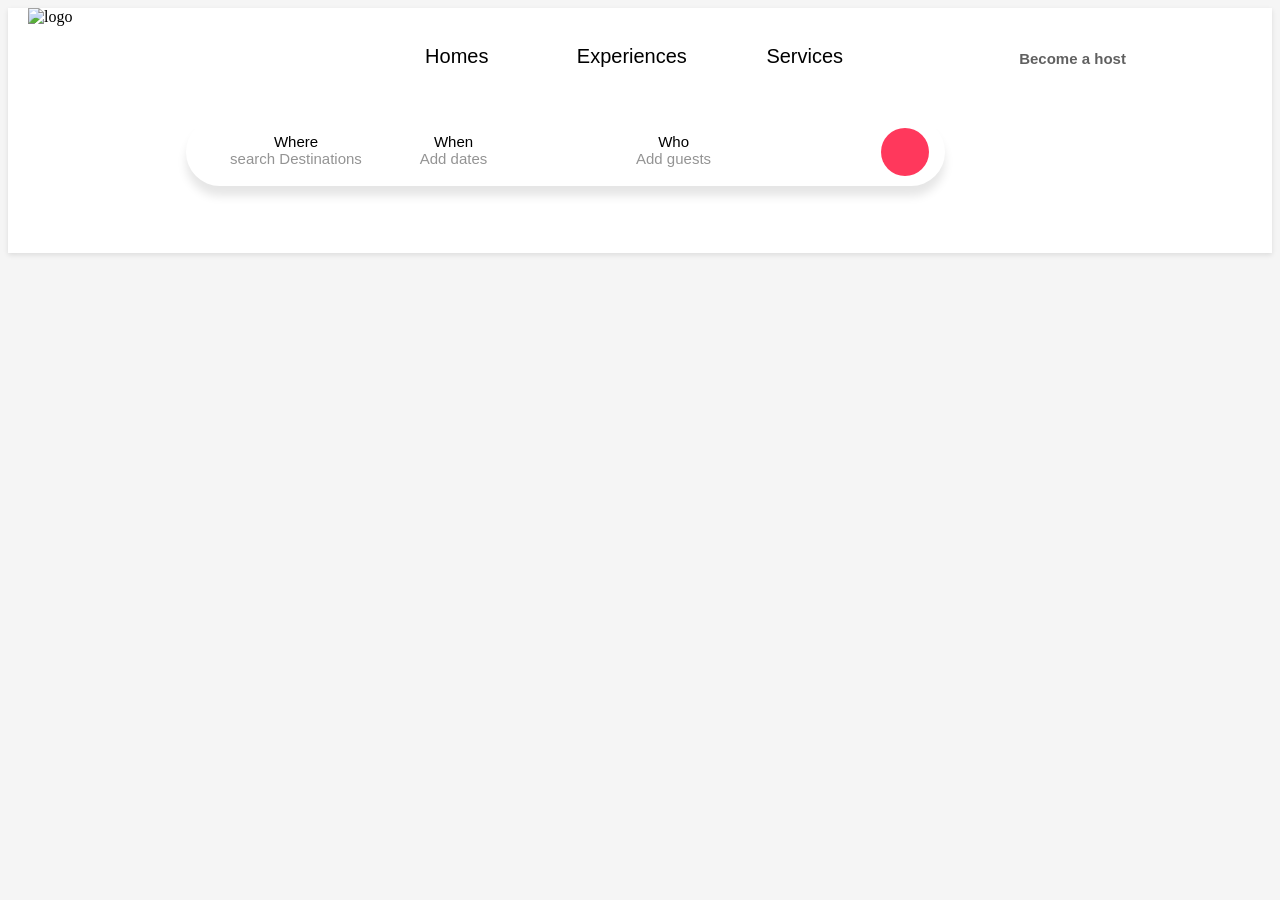
==== Airbnb.html @ 441161d2 "new" ====
<!DOCTYPE html>
<html lang="en">
<head>
    <meta charset="UTF-8">
    <meta name="viewport" content="width=device-width, initial-scale=1.0">
    <script src="https://kit.fontawesome.com/0e17cc80b3.js" crossorigin="anonymous"></script>
    <title>Airbnb</title>
    <link rel="stylesheet" href="idk.css">
    <link rel="icon" type="image/png" href="https://encrypted-tbn0.gstatic.com/images?q=tbn:ANd9GcTjbS8r6aYVxWtur4DRqzLE-n1TiR5ngC4-bg&s">
</head>
<body>
    <div class="header">
        <img src="https://download.logo.wine/logo/Airbnb/Airbnb-Logo.wine.png" alt="logo">
        <div class="house"><a href="#"><i class="fa-sharp fa-solid fa-house fa-lg"></i>Homes</a></div>
        <div class="experience"><a href="#"><i class="fa-sharp fa-solid fa-star fa-lg"></i>Experiences</a></div>
        <div class="services"><a href="#"><i class="fa-sharp fa-solid fa-concierge-bell fa-lg"></i>Services</a></div>
        <div class="host">Become a host</div>
        <div class="globe">
            <i class="fa-sharp fa-solid fa-globe fa-sm"></i>
        </div>
        <div class="grid">
            <i class="fa-sharp fa-solid fa-grip-lines"></i>
        </div>
        <div class="box">
            <div class="dest">
                <button>   
                    Where <br>
                    <span style="color: rgba(0, 0, 0, 0.425);">search Destinations</span> 
                </button>
            </div>
            <div class="when">
                <button>   
                    When <br>
                    <span style="color: rgba(0, 0, 0, 0.425);">Add dates</span> 
                </button>
            </div>
            
            <div class="who">
                <button>   
                    Who <br>
                    <span style="color: rgba(0, 0, 0, 0.425);">Add guests</span> 
                </button>
            </div>
            <div class="search">
                <button><i class="fa-solid fa-magnifying-glass fa-xl" style="color: rgb(255, 255, 255);"></i></button>
            </div>

            
            
        </div>
            
    
        
    </div>
    
</body>
</html>
---- idk.css ----
body{
    background-color: whitesmoke;
}
.header{
    background-color: white;
    height: 245px;
    position: relative;
    display:flex;
    box-shadow: 0px 2px 5px rgba(0, 0, 0, 0.1);
    
}
.header img{
    height: 90px;
    width: auto;
    margin-left: 20px;
    transform: scale(1.0);
}
.house{
    position: absolute;
    left: 33%;
    top: 15%;
    font-size: 20px;
}
.experience{
    position: absolute;
    left: 45%;
    top: 15%;
    font-size: 20px;
}
.services{
    position: absolute;
    left: 60%;
    top: 15%;
    font-size: 20px;
}
.globe{
    position: absolute;
    left: 90%;
    top: 39%;
    font-size: 20px;
    border-radius: 50%;
}
.globe{
    position: absolute;
    left: 90%;
    top: 16%;
    font-size: 20px;
    border-radius: 50%;
}
.grid{
    position: absolute;
    left: 93%;
    top: 16%;
    font-size: 20px;
}
.host{
    position: absolute;
    left: 80%;
    top: 17%;
    font-size: 15px;
    color:rgba(0, 0, 0, 0.623);
    font-family: sans-serif;
    font-weight: 700;
}
.house a, 
.experience a,
.services a{
    text-decoration:none;
    color:black;
    font-family:sans-serif;
}
.box{
    position: relative;
    border: none;
    top: 45%;
    left: 9%;
    width: 60%;
    height: 68px;
    border-radius: 35px;
    box-shadow: 0px 10px 10px rgba(0, 0, 0, 0.1);
}
.dest{
    position:absolute;
    top: 20%;
    left: 5%;
    width: 210px;
    font-size: 14px;
    border-right: 1px solid rgba(0, 0, 0, 0.253);
    font-family: sans-serif;
    font-size: 15px;
}
.dest button{
    border:none;
    background-color:white;
    font-family: sans-serif;
    font-size: 15px;

}
.when{
    position:absolute;
    top: 20%;
    left: 30%;
    width: 240px;
    font-size: 14px;
    border-right: 1px solid rgba(0, 0, 0, 0.253);
    font-family: sans-serif;
    font-size: 15px;
}
.when button{
    border:none;
    background-color:white;
    font-family: sans-serif;
    font-size: 15px;
}
.who{
    position:absolute;
    top: 20%;
    right: 30%;
    font-size: 14px;
    font-family: sans-serif;
    font-size: 15px;
}
.who button{
    border:none;
    background-color:white;
    font-family: sans-serif;
    font-size: 15px;
}
.search{
    position:absolute;
    top: 14%;
    right: 2%;
    font-size: 14px;
    font-family: sans-serif;
    font-size: 15px;
    color: white;
}
.search button{
    border:none;
    font-family: sans-serif;
    font-size: 15px;
    width: 48px;
    height: 48px;
    padding: 0;
    border-radius: 50%;
    display: flex;
    align-items: center;
    justify-content: center;
    background-color:#FF385C;
}
.dest:hover{
    background-color:#FF385C;
    box-shadow: 0px 4px 8px rgba(255, 56, 92, 0.3);
}
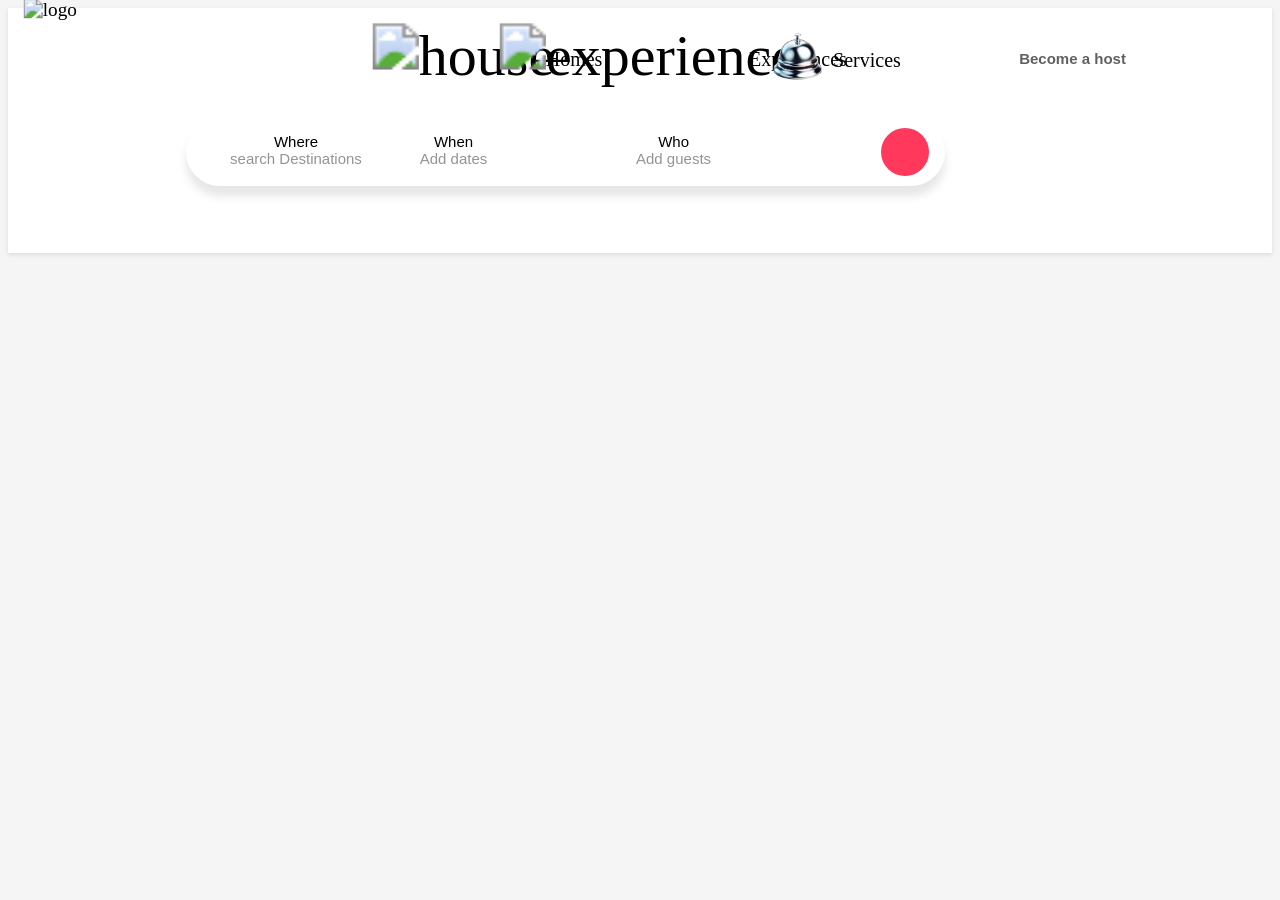
==== commit e366b30b: "change" ====
--- a/Airbnb.html
+++ b/Airbnb.html
@@ -5,15 +5,16 @@
     <meta name="viewport" content="width=device-width, initial-scale=1.0">
     <script src="https://kit.fontawesome.com/0e17cc80b3.js" crossorigin="anonymous"></script>
     <title>Airbnb</title>
-    <link rel="stylesheet" href="idk.css">
+    <link rel="stylesheet" href="Airbnb.css">
     <link rel="icon" type="image/png" href="https://encrypted-tbn0.gstatic.com/images?q=tbn:ANd9GcTjbS8r6aYVxWtur4DRqzLE-n1TiR5ngC4-bg&s">
 </head>
 <body>
     <div class="header">
         <img src="https://download.logo.wine/logo/Airbnb/Airbnb-Logo.wine.png" alt="logo">
-        <div class="house"><a href="#"><i class="fa-sharp fa-solid fa-house fa-lg"></i>Homes</a></div>
-        <div class="experience"><a href="#"><i class="fa-sharp fa-solid fa-star fa-lg"></i>Experiences</a></div>
-        <div class="services"><a href="#"><i class="fa-sharp fa-solid fa-concierge-bell fa-lg"></i>Services</a></div>
+        <div class="house"><img src="https://png.pngtree.com/png-vector/20230831/ourmid/pngtree-house-with-no-background-png-image_9197435.png" alt="house"><span style="position: absolute; left:152%; top: 15%; font-weight: 500;">Homes</span></div>
+        <div class="experience"><img src="https://encrypted-tbn0.gstatic.com/images?q=tbn:ANd9GcS5OO-pwhd7CRNDToA-q-nOB6ABYMlB24wIFQ&s" alt="experience"><span style="position: absolute; left:135%; top: 15%; font-weight: 500;">Experiences</span></div>
+        <div class="services"><img src="bell.png" alt="services"><span style="position: absolute; left:139%; top: 15%; font-weight: 500;">Services</span>
+        </div>
         <div class="host">Become a host</div>
         <div class="globe">
             <i class="fa-sharp fa-solid fa-globe fa-sm"></i>
--- a/Airbnb.css
+++ b/Airbnb.css
@@ -0,0 +1,166 @@
+body{
+    background-color: whitesmoke;
+}
+.header{
+    background-color: white;
+    height: 245px;
+    position: relative;
+    display:flex;
+    box-shadow: 0px 2px 5px rgba(0, 0, 0, 0.1);
+    
+}
+.header img{
+    height: 90px;
+    width: auto;
+    margin-left: 20px;
+    transform: scale(1.2);
+}
+.house{
+     position: absolute;
+    left: 32%;
+    top: 15%;
+    font-size: 20px;
+}
+.house img{
+    height: 23px;
+    width: auto;
+    margin-right: 5px;
+    transform: scale(2.9);
+}
+.experience{
+    position: absolute;
+    left: 45%;
+    top: 15%;
+    font-size: 20px;
+}
+.experience img{
+    height: 20px;
+    width: auto;
+    margin-right: 5px;
+    transform: scale(2.9);
+}
+.services{
+    position: absolute;
+    left: 60%;
+    top: 15%;
+    font-size: 20px;
+}
+.services img{
+    height: 23px;
+    width: auto;
+    margin-right: 5px;
+    transform: scale(2.3);
+}
+.globe{
+    position: absolute;
+    left: 90%;
+    top: 12%;
+    font-size: 20px;
+    
+}
+
+.grid{
+    position: absolute;
+    left: 93%;
+    top: 16%;
+    font-size: 20px;
+}
+.host{
+    position: absolute;
+    left: 80%;
+    top: 17%;
+    font-size: 15px;
+    color:rgba(0, 0, 0, 0.623);
+    font-family: sans-serif;
+    font-weight: 700;
+}
+.house a, 
+.experience a,
+.services a{
+    text-decoration:none;
+    color:black;
+    font-family:sans-serif;
+}
+.box{
+    position: relative;
+    border: none;
+    top: 45%;
+    left: 9%;
+    width: 60%;
+    height: 68px;
+    border-radius: 35px;
+    box-shadow: 0px 10px 10px rgba(0, 0, 0, 0.1);
+}
+.dest{
+    position:absolute;
+    top: 20%;
+    left: 5%;
+    width: 210px;
+    font-size: 14px;
+    border-right: 1px solid rgba(0, 0, 0, 0.253);
+    font-family: sans-serif;
+    font-size: 15px;
+}
+.dest button{
+    border:none;
+    background-color:white;
+    font-family: sans-serif;
+    font-size: 15px;
+
+}
+.when{
+    position:absolute;
+    top: 20%;
+    left: 30%;
+    width: 240px;
+    font-size: 14px;
+    border-right: 1px solid rgba(0, 0, 0, 0.253);
+    font-family: sans-serif;
+    font-size: 15px;
+}
+.when button{
+    border:none;
+    background-color:white;
+    font-family: sans-serif;
+    font-size: 15px;
+}
+.who{
+    position:absolute;
+    top: 20%;
+    right: 30%;
+    font-size: 14px;
+    font-family: sans-serif;
+    font-size: 15px;
+   
+}
+.who button{
+    border:none;
+    background-color:white;
+    font-family: sans-serif;
+    font-size: 15px;
+}
+.search{
+    position:absolute;
+    top: 14%;
+    right: 2%;
+    font-size: 14px;
+    font-family: sans-serif;
+    font-size: 15px;
+    color: white;
+}
+.search button{
+    border:none;
+    font-family: sans-serif;
+    font-size: 15px;
+    width: 48px;
+    height: 48px;
+    padding: 0;
+    border-radius: 50%;
+    display: flex;
+    align-items: center;
+    justify-content: center;
+    background-color:#FF385C;
+}
+
+
+
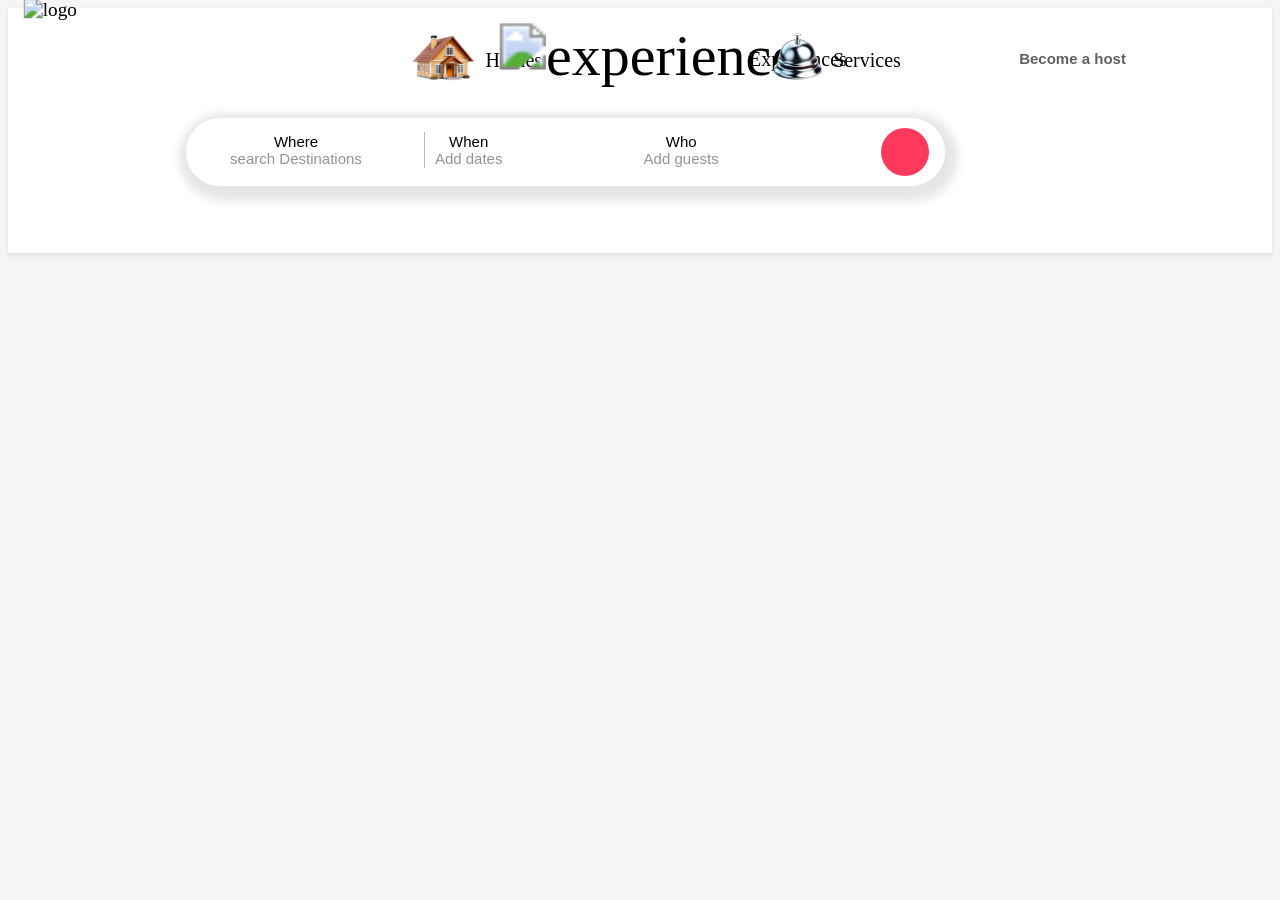
==== commit d20df0ba: "commit" ====
--- a/Airbnb.html
+++ b/Airbnb.html
@@ -11,7 +11,7 @@
 <body>
     <div class="header">
         <img src="https://download.logo.wine/logo/Airbnb/Airbnb-Logo.wine.png" alt="logo">
-        <div class="house"><img src="https://png.pngtree.com/png-vector/20230831/ourmid/pngtree-house-with-no-background-png-image_9197435.png" alt="house"><span style="position: absolute; left:152%; top: 15%; font-weight: 500;">Homes</span></div>
+        <div class="house"><img src="house.png" alt="house"><span style="position: absolute; left:152%; top: 15%; font-weight: 500;">Homes</span></div>
         <div class="experience"><img src="https://encrypted-tbn0.gstatic.com/images?q=tbn:ANd9GcS5OO-pwhd7CRNDToA-q-nOB6ABYMlB24wIFQ&s" alt="experience"><span style="position: absolute; left:135%; top: 15%; font-weight: 500;">Experiences</span></div>
         <div class="services"><img src="bell.png" alt="services"><span style="position: absolute; left:139%; top: 15%; font-weight: 500;">Services</span>
         </div>
--- a/Airbnb.css
+++ b/Airbnb.css
@@ -89,13 +89,13 @@
     width: 60%;
     height: 68px;
     border-radius: 35px;
-    box-shadow: 0px 10px 10px rgba(0, 0, 0, 0.1);
+    box-shadow: 3px 5px 10px 10px rgba(0, 0, 0, 0.1);
 }
 .dest{
     position:absolute;
     top: 20%;
     left: 5%;
-    width: 210px;
+    width: 200px;
     font-size: 14px;
     border-right: 1px solid rgba(0, 0, 0, 0.253);
     font-family: sans-serif;
@@ -111,8 +111,8 @@
 .when{
     position:absolute;
     top: 20%;
-    left: 30%;
-    width: 240px;
+    left: 32%;
+    width: 210px;
     font-size: 14px;
     border-right: 1px solid rgba(0, 0, 0, 0.253);
     font-family: sans-serif;
@@ -127,7 +127,7 @@
 .who{
     position:absolute;
     top: 20%;
-    right: 30%;
+    right: 29%;
     font-size: 14px;
     font-family: sans-serif;
     font-size: 15px;
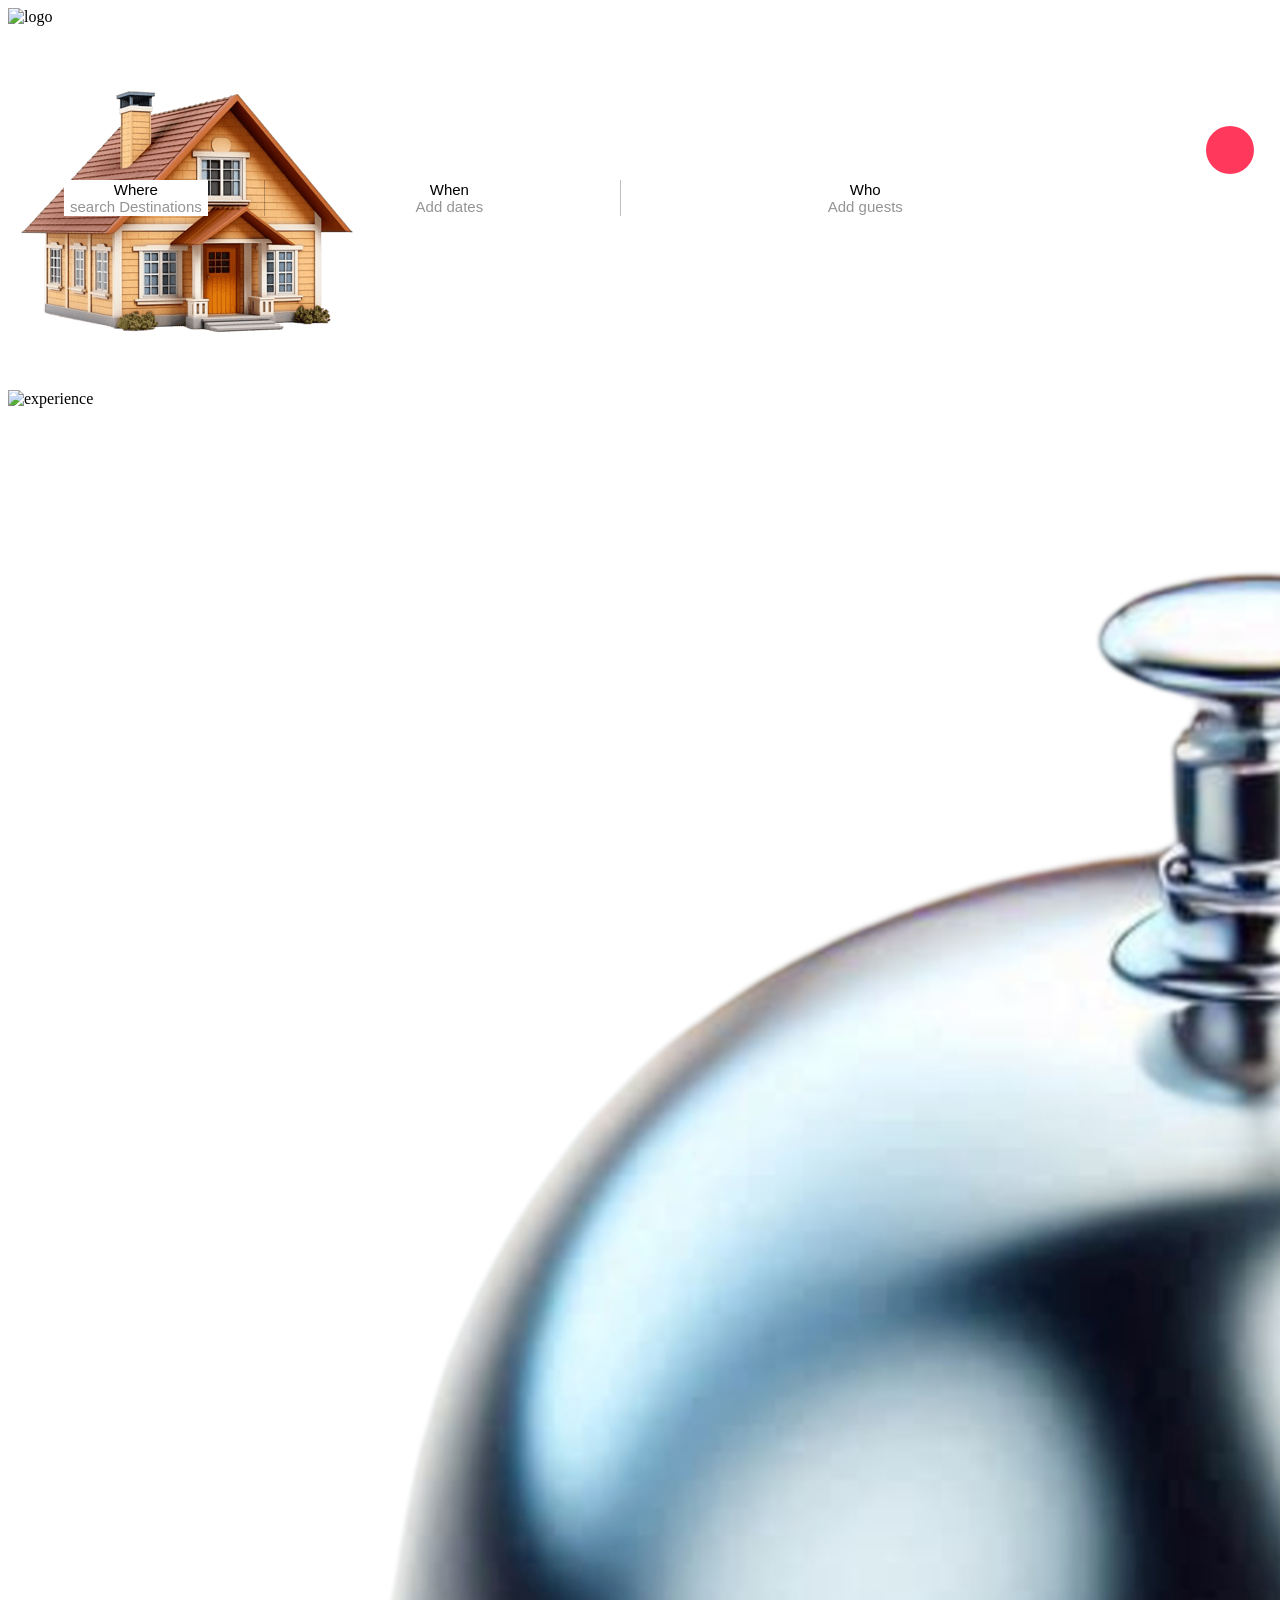
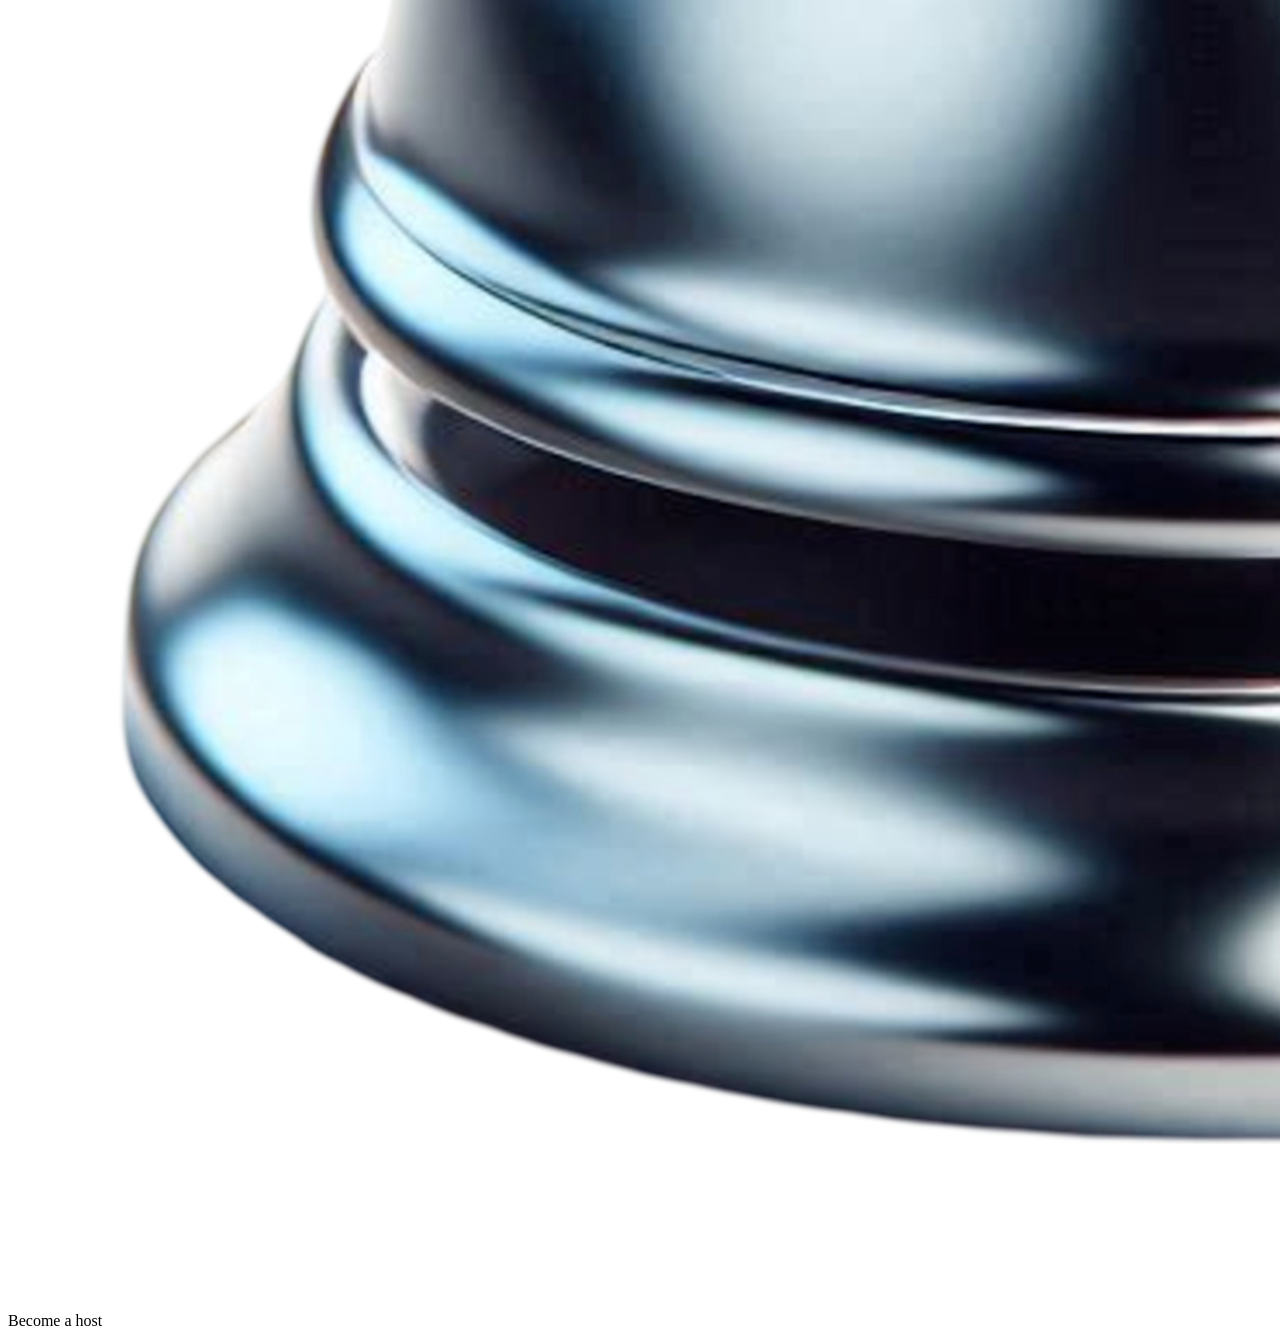
==== commit 7cbb00c8: "Initial commit" ====
--- a/Airbnb.html
+++ b/Airbnb.html
@@ -6,23 +6,24 @@
     <script src="https://kit.fontawesome.com/0e17cc80b3.js" crossorigin="anonymous"></script>
     <title>Airbnb</title>
     <link rel="stylesheet" href="Airbnb.css">
+    <script src="https://cdn.jsdelivr.net/npm/@tailwindcss/browser@4"></script>
     <link rel="icon" type="image/png" href="https://encrypted-tbn0.gstatic.com/images?q=tbn:ANd9GcTjbS8r6aYVxWtur4DRqzLE-n1TiR5ngC4-bg&s">
 </head>
-<body>
-    <div class="header">
-        <img src="https://download.logo.wine/logo/Airbnb/Airbnb-Logo.wine.png" alt="logo">
-        <div class="house"><img src="house.png" alt="house"><span style="position: absolute; left:152%; top: 15%; font-weight: 500;">Homes</span></div>
-        <div class="experience"><img src="https://encrypted-tbn0.gstatic.com/images?q=tbn:ANd9GcS5OO-pwhd7CRNDToA-q-nOB6ABYMlB24wIFQ&s" alt="experience"><span style="position: absolute; left:135%; top: 15%; font-weight: 500;">Experiences</span></div>
-        <div class="services"><img src="bell.png" alt="services"><span style="position: absolute; left:139%; top: 15%; font-weight: 500;">Services</span>
+<body class="bg-[whitesmoke]">
+    <div class="header bg-[white] h-[245px] relative flex shadow-[0_2px_5px_rgba(0,0,0,0.1)]">
+        <img class="h-[90px] w-auto ml-[20px] transform scale-[1.2]" src="https://download.logo.wine/logo/Airbnb/Airbnb-Logo.wine.png" alt="logo">
+        <div class="house absolute left-[32%] top-[15%] text-[20px] cursor-pointer"><img class="h-[23px] w-auto mr-[5px] transform scale-[2.9]" src="house.png" alt="house"><span style="position: absolute; left:152%; top: 15%; font-weight: 500;">Homes</span></div>
+        <div class="experience absolute left-[45%] top-[15%] text-[20px] cursor-pointer"><img class="h-[20px] w-auto mr-[5px] transform scale-[2.9]" src="https://encrypted-tbn0.gstatic.com/images?q=tbn:ANd9GcS5OO-pwhd7CRNDToA-q-nOB6ABYMlB24wIFQ&s" alt="experience"><span style="position: absolute; left:135%; top: 15%; font-weight: 500;">Experiences</span></div>
+        <div class="services absolute left-[60%] top-[15%] text-[20px] cursor-pointer"><img class="h-[23px] w-auto mr-[5px] transform scale-[2.3]" src="bell.png" alt="services"><span style="position: absolute; left:139%; top: 15%; font-weight: 500;">Services</span>
         </div>
-        <div class="host">Become a host</div>
-        <div class="globe">
+        <div class="host absolute left-[80%] top-[17%] text-[15px] text-[rgba(0,0,0,0.623)] font-family-[sans-serif] font-weight-[700]">Become a host</div>
+        <div class="globe absolute left-[90%] top-[16%] text-[20px] cursor-pointer">
             <i class="fa-sharp fa-solid fa-globe fa-sm"></i>
         </div>
-        <div class="grid">
+        <div class="grid absolute left-[93%] top-[16%] text-[20px] cursor-pointer">
             <i class="fa-sharp fa-solid fa-grip-lines"></i>
         </div>
-        <div class="box">
+        <div class="box relative left-[9%] top-[45%] w-[60%] h-[68px] rounded-[35px] shadow-[3px_5px_10px_10px_rgba(0,0,0,0.1)]">
             <div class="dest">
                 <button>   
                     Where <br>
@@ -39,14 +40,14 @@
             <div class="who">
                 <button>   
                     Who <br>
-                    <span style="color: rgba(0, 0, 0, 0.425);">Add guests</span> 
+                    <span style="color: rgba(0, 0, 0, 0.425);">Add guests</span>   
                 </button>
             </div>
             <div class="search">
                 <button><i class="fa-solid fa-magnifying-glass fa-xl" style="color: rgb(255, 255, 255);"></i></button>
             </div>
 
-            
+    
             
         </div>
             
--- a/Airbnb.css
+++ b/Airbnb.css
@@ -1,95 +1,10 @@
-body{
-    background-color: whitesmoke;
-}
-.header{
-    background-color: white;
-    height: 245px;
-    position: relative;
-    display:flex;
-    box-shadow: 0px 2px 5px rgba(0, 0, 0, 0.1);
-    
-}
-.header img{
-    height: 90px;
-    width: auto;
-    margin-left: 20px;
-    transform: scale(1.2);
-}
-.house{
-     position: absolute;
-    left: 32%;
-    top: 15%;
-    font-size: 20px;
-}
-.house img{
-    height: 23px;
-    width: auto;
-    margin-right: 5px;
-    transform: scale(2.9);
-}
-.experience{
-    position: absolute;
-    left: 45%;
-    top: 15%;
-    font-size: 20px;
-}
-.experience img{
-    height: 20px;
-    width: auto;
-    margin-right: 5px;
-    transform: scale(2.9);
-}
-.services{
-    position: absolute;
-    left: 60%;
-    top: 15%;
-    font-size: 20px;
-}
-.services img{
-    height: 23px;
-    width: auto;
-    margin-right: 5px;
-    transform: scale(2.3);
-}
-.globe{
-    position: absolute;
-    left: 90%;
-    top: 12%;
-    font-size: 20px;
-    
-}
 
-.grid{
-    position: absolute;
-    left: 93%;
-    top: 16%;
-    font-size: 20px;
-}
-.host{
-    position: absolute;
-    left: 80%;
-    top: 17%;
-    font-size: 15px;
-    color:rgba(0, 0, 0, 0.623);
-    font-family: sans-serif;
-    font-weight: 700;
-}
 .house a, 
 .experience a,
 .services a{
     text-decoration:none;
     color:black;
     font-family:sans-serif;
-}
-.box{
-    position: relative;
-    border: none;
-    top: 45%;
-    left: 9%;
-    width: 60%;
-    height: 68px;
-    border-radius: 35px;
-    box-shadow: 3px 5px 10px 10px rgba(0, 0, 0, 0.1);
 }
 .dest{
     position:absolute;
@@ -106,7 +21,11 @@
     background-color:white;
     font-family: sans-serif;
     font-size: 15px;
-
+}
+.dest button a{
+    text-decoration:none;
+    color:black;
+    font-family:sans-serif;
 }
 .when{
     position:absolute;
@@ -161,6 +80,12 @@
     justify-content: center;
     background-color:#FF385C;
 }
-
-
-
+.house:hover{
+    transform:scale(1.3); 
+}
+.experience:hover{
+    transform:scale(1.3); 
+}
+.services:hover{
+    transform:scale(1.3); 
+}
